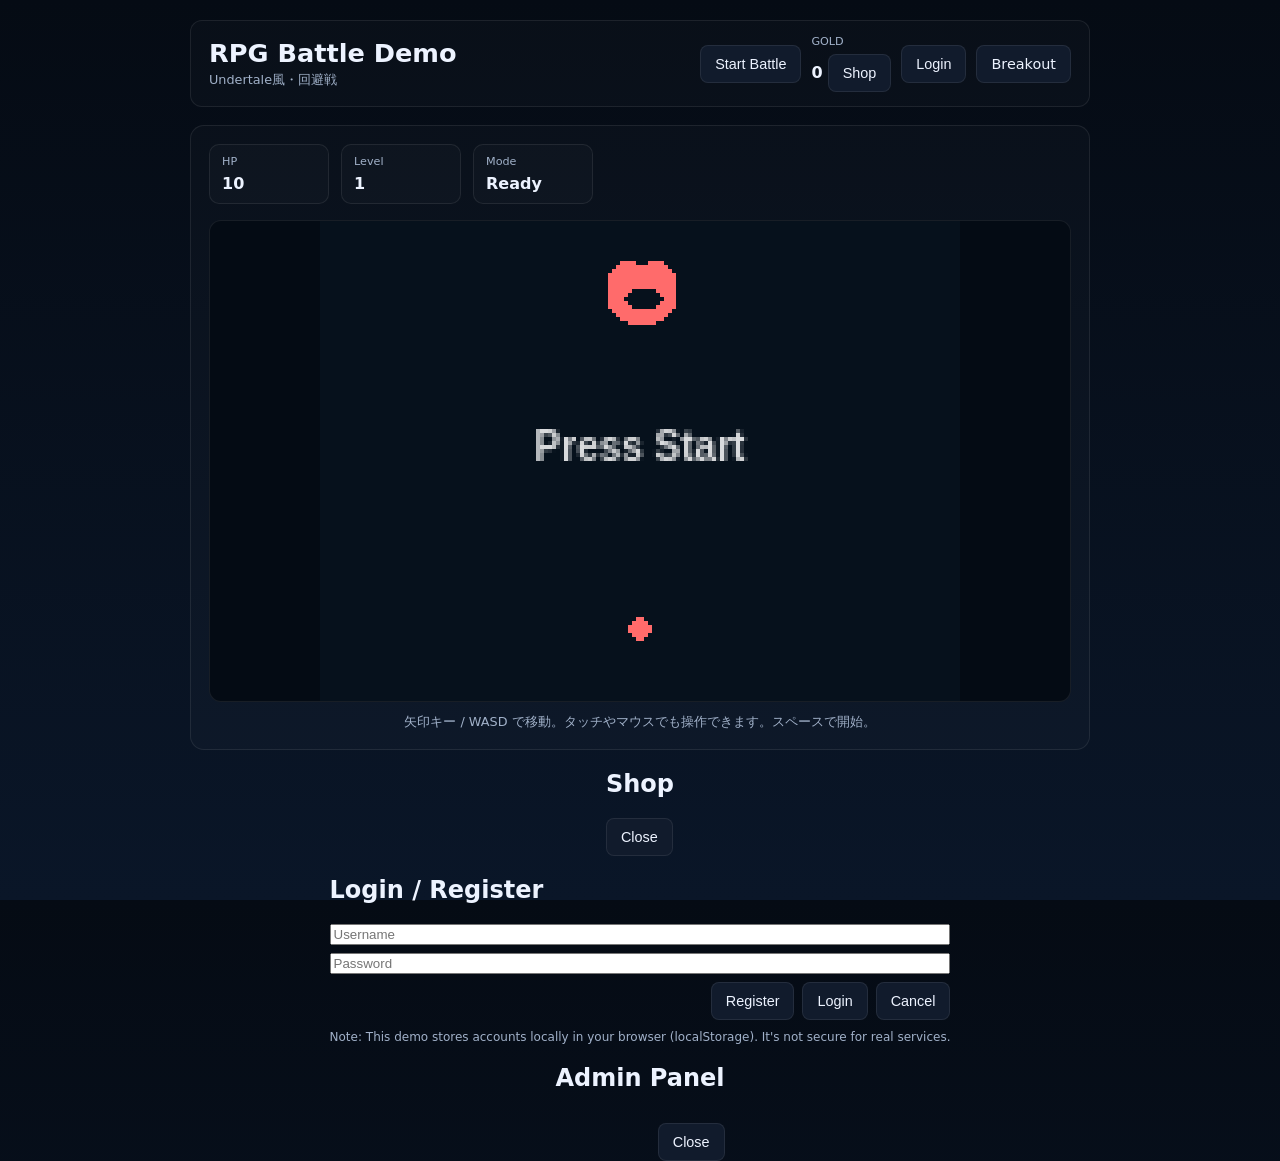
==== rpg.html @ 96dafbc0 "Add login UI and admin panel hooks to rpg.html" ====
<!doctype html>
<html lang="ja">
<head>
  <meta charset="utf-8" />
  <meta name="viewport" content="width=device-width,initial-scale=1" />
  <title>RPG Battle Demo</title>
  <link rel="stylesheet" href="rpg.css" />
</head>
<body>
  <header>
    <div class="title-group">
      <h1>RPG Battle Demo</h1>
      <div class="subtitle">Undertale風・回避戦</div>
    </div>
    <div class="top-actions">
      <button id="startBtn">Start Battle</button>
      <div class="gold-wrap">
        <span class="label">GOLD</span>
        <strong id="gold">0</strong>
        <button id="shopBtn" class="shop-btn">Shop</button>
      </div>
      <div class="auth-wrap">
        <span id="userNameDisplay" class="user-name"></span>
        <button id="loginBtn" class="auth-btn">Login</button>
        <button id="logoutBtn" class="auth-btn" style="display:none">Logout</button>
      </div>
      <a href="index.html" class="link-btn">Breakout</a>
    </div>
  </header>

  <main class="game-shell">
    <div class="status-panel">
      <div class="status-item hp-status">
        <span class="label">HP</span>
        <div class="hp-wrap">
          <div class="hp-bar" id="hpBar"><div class="hp-fill" id="hpFill"></div></div>
          <strong id="hp">10</strong>
        </div>
      </div>
      <div class="status-item">
        <span class="label">Level</span>
        <strong id="level">1</strong>
      </div>
      <div class="status-item">
        <span class="label">Mode</span>
        <strong id="mode">Ready</strong>
      </div>
    </div>

    <div class="canvas-wrap">
      <canvas id="game" width="160" height="120"></canvas>
    </div>

    <p class="hint">矢印キー / WASD で移動。タッチやマウスでも操作できます。スペースで開始。</p>
  </main>

  <!-- Shop modal -->
  <div id="shopModal" class="modal" aria-hidden="true">
    <div class="modal-content">
      <h2>Shop</h2>
      <div id="shopItems" class="shop-items">
        <!-- items inserted by JS -->
      </div>
      <div class="shop-actions">
        <button id="closeShop">Close</button>
      </div>
    </div>
  </div>

  <!-- Login / Register modal -->
  <div id="loginModal" class="modal" aria-hidden="true">
    <div class="modal-content">
      <h2>Login / Register</h2>
      <div style="display:flex;flex-direction:column;gap:8px;margin-top:8px;">
        <input id="authUser" placeholder="Username" />
        <input id="authPass" placeholder="Password" type="password" />
        <div style="display:flex;gap:8px;justify-content:flex-end;">
          <button id="authRegister">Register</button>
          <button id="authLogin">Login</button>
          <button id="authCancel">Cancel</button>
        </div>
      </div>
      <div style="font-size:12px;color:var(--muted);margin-top:10px;">Note: This demo stores accounts locally in your browser (localStorage). It's not secure for real services.</div>
    </div>
  </div>

  <!-- Admin panel modal -->
  <div id="adminPanelModal" class="modal" aria-hidden="true">
    <div class="modal-content">
      <h2>Admin Panel</h2>
      <div id="adminUserList" style="max-height:300px;overflow:auto;margin-bottom:12px"></div>
      <div style="display:flex;gap:8px;justify-content:flex-end;">
        <button id="adminCloseBtn">Close</button>
      </div>
    </div>
  </div>

  <script src="rpg.js"></script>
</body>
</html>
---- rpg.css ----
:root{
  --bg:#08121a;
  --panel:#0f1724;
  --panel2:#111b2c;
  --line:rgba(255,255,255,0.08);
  --text:#edf3ff;
  --muted:#a1b1c9;
  --accent:#7ef3c6;
  --danger:#ff6b6b;
  --warn:#ffd166;
}
*{box-sizing:border-box}
html,body{height:100%}
body{
  margin:0;
  background:linear-gradient(180deg,#050b14,#0a1628);
  color:var(--text);
  font-family: system-ui, -apple-system, BlinkMacSystemFont, "Segoe UI", sans-serif;
  display:flex;
  flex-direction:column;
  align-items:center;
  justify-content:flex-start;
  padding:20px;
}
header{
  width:min(900px, 100%);
  display:flex;
  align-items:center;
  justify-content:space-between;
  gap:12px;
  padding:14px 18px;
  background:rgba(255,255,255,0.02);
  border:1px solid var(--line);
  border-radius:12px;
}
.title-group h1{
  margin:0;
  font-size:clamp(1.2rem, 2vw, 2rem);
}
.subtitle{
  color:var(--muted);
  font-size:0.8rem;
  margin-top:4px;
}
.top-actions{
  display:flex;
  gap:10px;
  align-items:center;
}
button, .link-btn{
  border:1px solid var(--line);
  background:var(--panel2);
  color:var(--text);
  padding:10px 14px;
  border-radius:8px;
  font-size:0.9rem;
  text-decoration:none;
  cursor:pointer;
}
button:hover, .link-btn:hover{
  border-color:rgba(126,243,198,.5);
}
.game-shell{
  width:min(900px, 100%);
  margin-top:18px;
  background:rgba(255,255,255,0.02);
  border:1px solid var(--line);
  border-radius:14px;
  padding:18px;
}
.status-panel{
  display:flex;
  gap:12px;
  margin-bottom:16px;
}
.status-item{
  min-width:120px;
  border:1px solid var(--line);
  border-radius:10px;
  padding:10px 12px;
  background:rgba(255,255,255,0.02);
}
.label{
  display:block;
  font-size:0.7rem;
  color:var(--muted);
  margin-bottom:6px;
}
.canvas-wrap{
  width:100%;
  display:flex;
  justify-content:center;
  background:#040b14;
  border:1px solid var(--line);
  border-radius:12px;
  overflow:hidden;
}
canvas{
  display:block;
  width:min(100%, 640px);
  height:auto;
  image-rendering:pixelated;
  background:#06111c;
}
.hint{
  color:var(--muted);
  text-align:center;
  margin:12px 0 0;
  font-size:0.8rem;
}
@media (max-width:640px){
  header{
    flex-direction:column;
    align-items:flex-start;
  }
  .top-actions{
    width:100%;
    justify-content:space-between;
  }
}
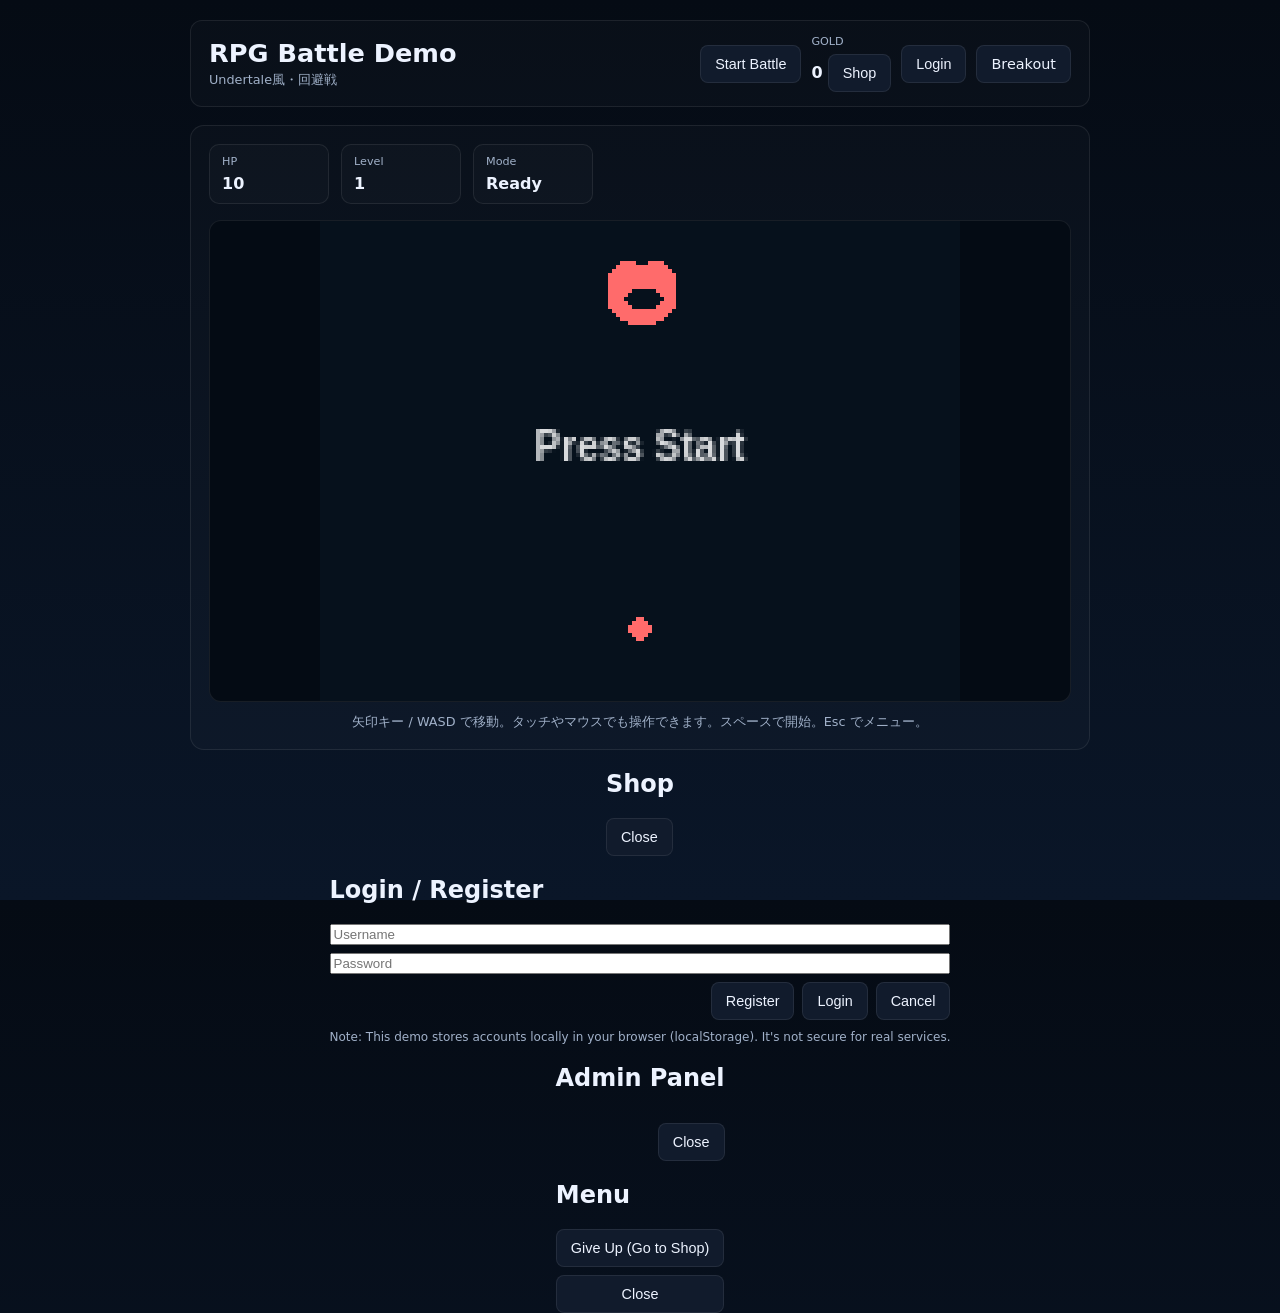
==== commit f29064c2: "Add menu modal and include enhancements script; update rpg.html" ====
--- a/rpg.html
+++ b/rpg.html
@@ -51,7 +51,7 @@
       <canvas id="game" width="160" height="120"></canvas>
     </div>
 
-    <p class="hint">矢印キー / WASD で移動。タッチやマウスでも操作できます。スペースで開始。</p>
+    <p class="hint">矢印キー / WASD で移動。タッチやマウスでも操作できます。スペースで開始。Esc でメニュー。</p>
   </main>
 
   <!-- Shop modal -->
@@ -95,6 +95,18 @@
     </div>
   </div>
 
+  <!-- Menu modal (Esc) -->
+  <div id="menuModal" class="modal" aria-hidden="true">
+    <div class="modal-content">
+      <h2>Menu</h2>
+      <div style="display:flex;flex-direction:column;gap:8px;margin-top:8px;">
+        <button id="giveUpBtn">Give Up (Go to Shop)</button>
+        <button id="closeMenuBtn">Close</button>
+      </div>
+    </div>
+  </div>
+
   <script src="rpg.js"></script>
+  <script src="enhancements.js"></script>
 </body>
 </html>
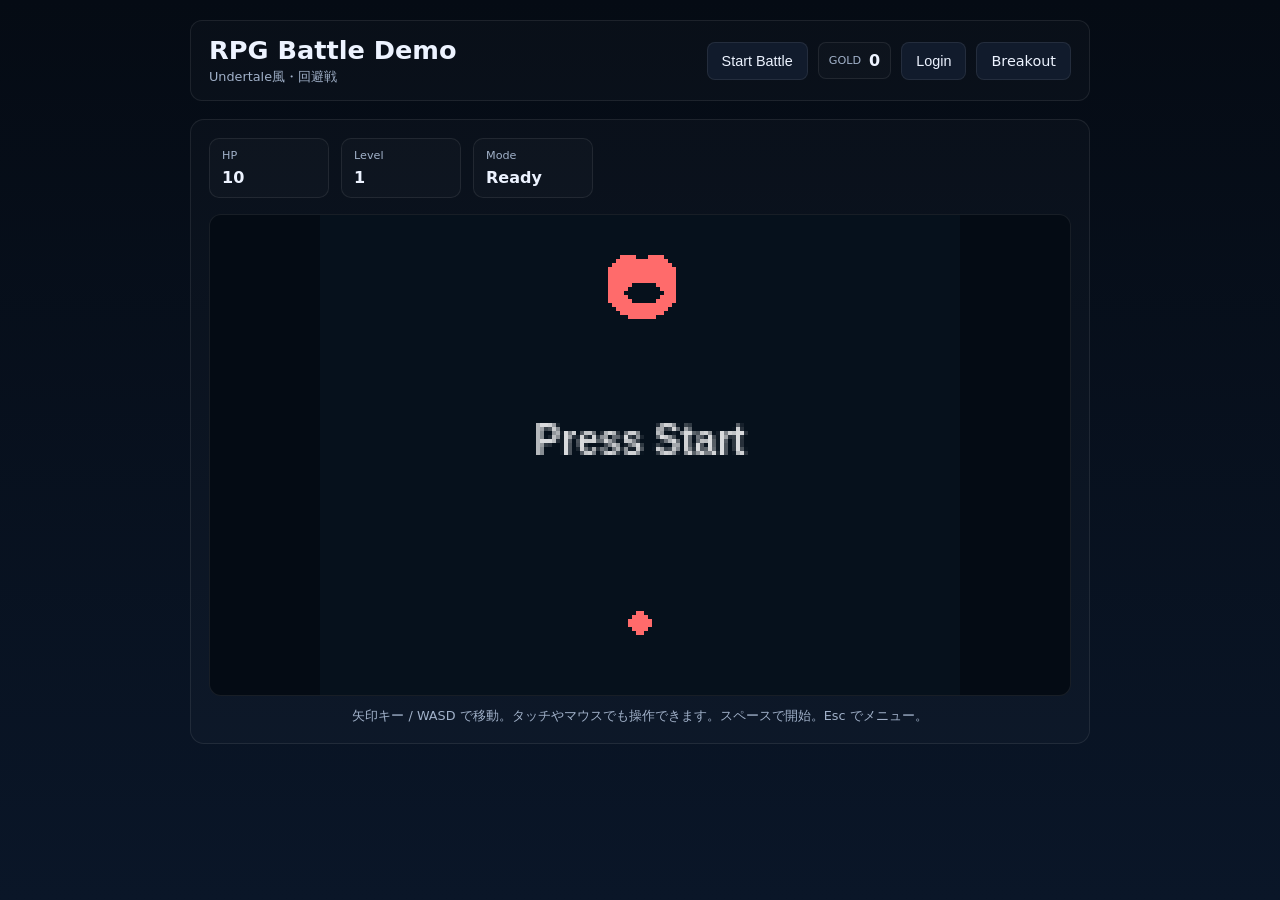
==== commit 7218ee71: "Remove shop button and add death/ESC menu flow with gold reward result and battle menu controls." ====
--- a/rpg.html
+++ b/rpg.html
@@ -17,7 +17,6 @@
       <div class="gold-wrap">
         <span class="label">GOLD</span>
         <strong id="gold">0</strong>
-        <button id="shopBtn" class="shop-btn">Shop</button>
       </div>
       <div class="auth-wrap">
         <span id="userNameDisplay" class="user-name"></span>
@@ -67,6 +66,18 @@
     </div>
   </div>
 
+  <!-- Death result modal -->
+  <div id="deathModal" class="modal" aria-hidden="true">
+    <div class="modal-content">
+      <h2>戦闘終了</h2>
+      <p>今回獲得したGOLD: <strong id="deathGold">0</strong></p>
+      <div class="modal-actions">
+        <button id="goShopBtn">Shopに移動</button>
+        <button id="replayBtn">再戦</button>
+      </div>
+    </div>
+  </div>
+
   <!-- Login / Register modal -->
   <div id="loginModal" class="modal" aria-hidden="true">
     <div class="modal-content">
@@ -100,8 +111,8 @@
     <div class="modal-content">
       <h2>Menu</h2>
       <div style="display:flex;flex-direction:column;gap:8px;margin-top:8px;">
-        <button id="giveUpBtn">Give Up (Go to Shop)</button>
-        <button id="closeMenuBtn">Close</button>
+        <button id="giveUpBtn">戦闘を諦める</button>
+        <button id="closeMenuBtn">戦闘を継続する</button>
       </div>
     </div>
   </div>
--- a/rpg.css
+++ b/rpg.css
@@ -108,6 +108,50 @@
   margin:12px 0 0;
   font-size:0.8rem;
 }
+.modal {
+  position: fixed;
+  inset: 0;
+  background: rgba(0, 0, 0, 0.6);
+  display: none;
+  align-items: center;
+  justify-content: center;
+  padding: 20px;
+  z-index: 50;
+}
+.modal.show {
+  display: flex;
+}
+.modal-content {
+  width: min(420px, 100%);
+  background: var(--panel);
+  border: 1px solid var(--line);
+  border-radius: 14px;
+  padding: 20px;
+  box-shadow: 0 20px 40px rgba(0, 0, 0, 0.35);
+}
+.modal-content h2 {
+  margin: 0;
+  font-size: 1.4rem;
+}
+.modal-actions,
+.shop-actions {
+  display: flex;
+  gap: 10px;
+  justify-content: flex-end;
+  margin-top: 16px;
+}
+.gold-wrap {
+  display: flex;
+  align-items: center;
+  gap: 8px;
+  padding: 8px 10px;
+  border: 1px solid var(--line);
+  border-radius: 8px;
+  background: rgba(255,255,255,0.02);
+}
+.gold-wrap .label {
+  margin-bottom: 0;
+}
 @media (max-width:640px){
   header{
     flex-direction:column;
@@ -118,3 +162,4 @@
     justify-content:space-between;
   }
 }
+
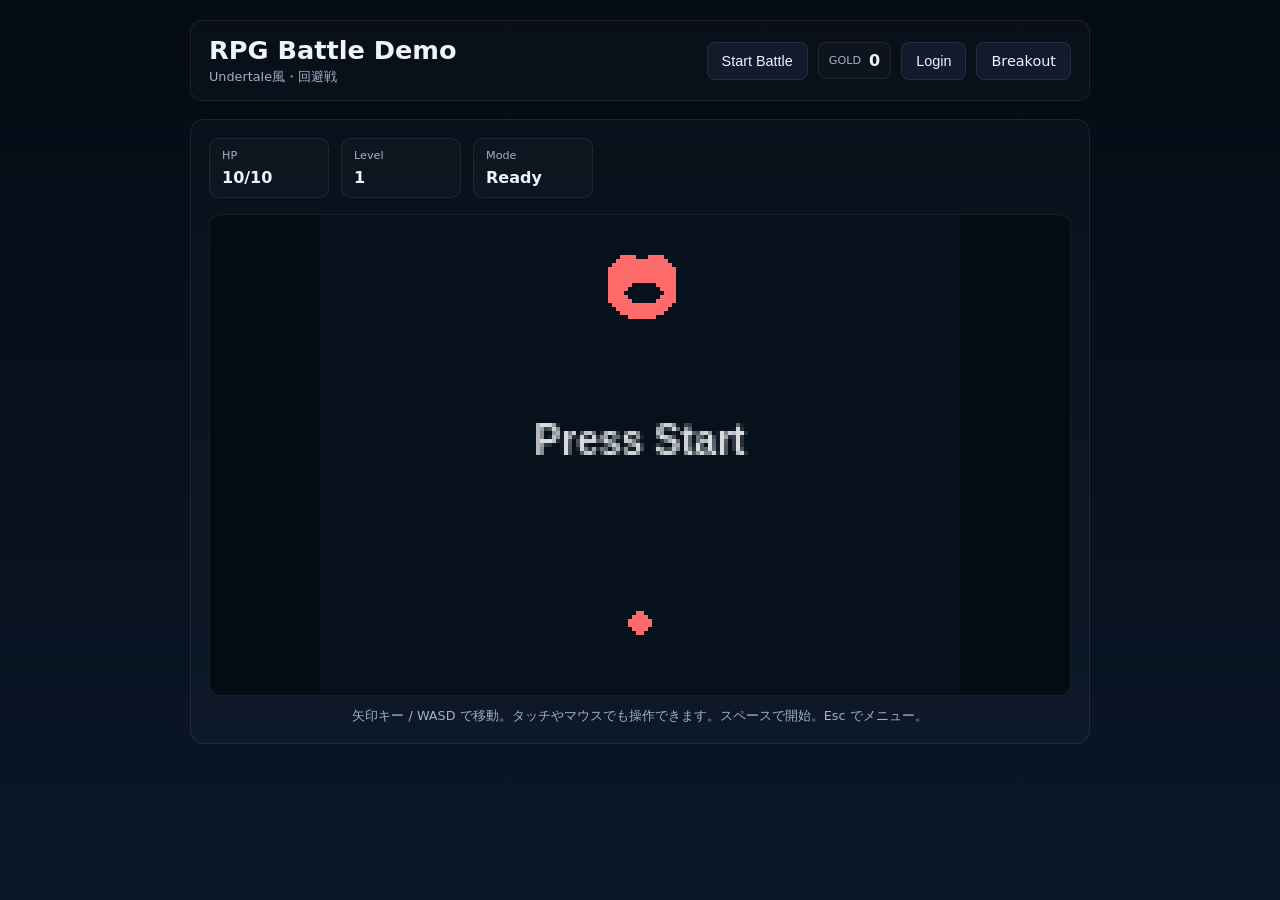
==== commit 656df63f: "Pause on menu open; full-screen shop; realtime gold, gold scaling with patternIndex; shop items: HP " ====
--- a/rpg.html
+++ b/rpg.html
@@ -118,6 +118,5 @@
   </div>
 
   <script src="rpg.js"></script>
-  <script src="enhancements.js"></script>
 </body>
 </html>
--- a/rpg.css
+++ b/rpg.css
@@ -152,6 +152,19 @@
 .gold-wrap .label {
   margin-bottom: 0;
 }
+/* full-screen shop modal content */
+.modal-content.full {
+  width: 100%;
+  height: 100%;
+  border-radius: 0;
+  display: flex;
+  flex-direction: column;
+}
+.shop-items {
+  margin-top: 16px;
+  overflow: auto;
+  flex: 1 1 auto;
+}
 @media (max-width:640px){
   header{
     flex-direction:column;
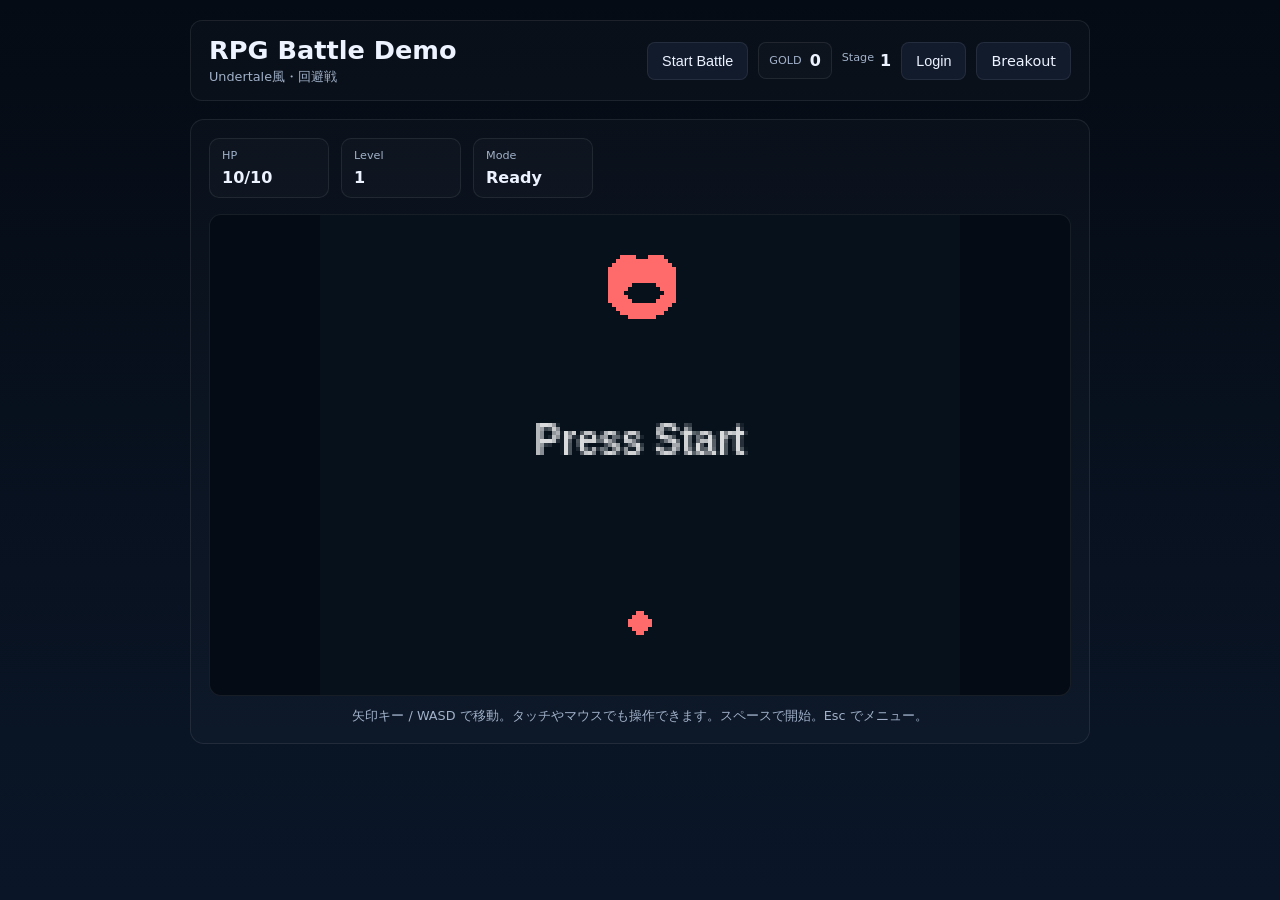
==== commit baf6b0ad: "Add stage unlock/select UI and logic; make shop item prices scale and show remaining purchases; stag" ====
--- a/rpg.html
+++ b/rpg.html
@@ -17,6 +17,10 @@
       <div class="gold-wrap">
         <span class="label">GOLD</span>
         <strong id="gold">0</strong>
+      </div>
+      <div class="status-mini">
+        <span class="label">Stage</span>
+        <strong id="stageLabel">1</strong>
       </div>
       <div class="auth-wrap">
         <span id="userNameDisplay" class="user-name"></span>
@@ -56,13 +60,33 @@
   <!-- Shop modal -->
   <div id="shopModal" class="modal" aria-hidden="true">
     <div class="modal-content">
-      <h2>Shop</h2>
-      <div id="shopItems" class="shop-items">
-        <!-- items inserted by JS -->
+      <div class="shop-header" style="display:flex;justify-content:space-between;align-items:center;">
+        <h2>Shop</h2>
+        <div style="display:flex;flex-direction:column;align-items:flex-end;">
+          <div>現在のGOLD: <strong id="shopGoldDisplay">0</strong></div>
+          <div id="invulnDisplay" style="font-size:12px;color:var(--muted);">無敵時間: 18/60 (3/10)</div>
+        </div>
       </div>
+
+      <div style="display:flex;gap:20px;margin-top:12px;">
+        <div style="flex:1 1 60%;min-width:200px;">
+          <h3>Items</h3>
+          <div id="shopItems" class="shop-items">
+            <!-- items inserted by JS -->
+          </div>
+        </div>
+        <div style="flex:1 1 40%;min-width:180px;">
+          <h3>Stages</h3>
+          <div id="stageList" class="stage-list">
+            <!-- stages inserted by JS -->
+          </div>
+        </div>
+      </div>
+
       <div class="shop-actions">
         <button id="closeShop">Close</button>
       </div>
+      <div id="shopEffects" class="shop-effects" aria-hidden="true"></div>
     </div>
   </div>
 
--- a/rpg.css
+++ b/rpg.css
@@ -1,3 +1,4 @@
+/* rpg.css updates for stage/shop visuals */
 :root{
   --bg:#08121a;
   --panel:#0f1724;
@@ -47,6 +48,7 @@
   gap:10px;
   align-items:center;
 }
+.status-mini{display:flex;align-items:center;gap:6px}
 button, .link-btn{
   border:1px solid var(--line);
   background:var(--panel2);
@@ -128,6 +130,7 @@
   border-radius: 14px;
   padding: 20px;
   box-shadow: 0 20px 40px rgba(0, 0, 0, 0.35);
+  position: relative;
 }
 .modal-content h2 {
   margin: 0;
@@ -152,7 +155,6 @@
 .gold-wrap .label {
   margin-bottom: 0;
 }
-/* full-screen shop modal content */
 .modal-content.full {
   width: 100%;
   height: 100%;
@@ -165,6 +167,32 @@
   overflow: auto;
   flex: 1 1 auto;
 }
+.shop-effects {
+  position: absolute;
+  left: 16px;
+  right: 16px;
+  bottom: 16px;
+  pointer-events: none;
+}
+.purchase-effect {
+  display: inline-block;
+  background: rgba(126,243,198,0.12);
+  color: var(--accent);
+  border: 1px solid rgba(126,243,198,0.25);
+  padding: 8px 12px;
+  border-radius: 8px;
+  margin-top: 6px;
+  transform: translateY(0);
+  opacity: 1;
+  transition: transform 0.6s ease, opacity 0.6s ease;
+}
+.purchase-effect.fade {
+  transform: translateY(-30px);
+  opacity: 0;
+}
+.stage-list { margin-top:8px }
+.stage-row { border-bottom:1px solid rgba(255,255,255,0.03); padding:6px 0 }
+.stage-row button[disabled] { opacity: 0.5 }
 @media (max-width:640px){
   header{
     flex-direction:column;
@@ -175,4 +203,3 @@
     justify-content:space-between;
   }
 }
-
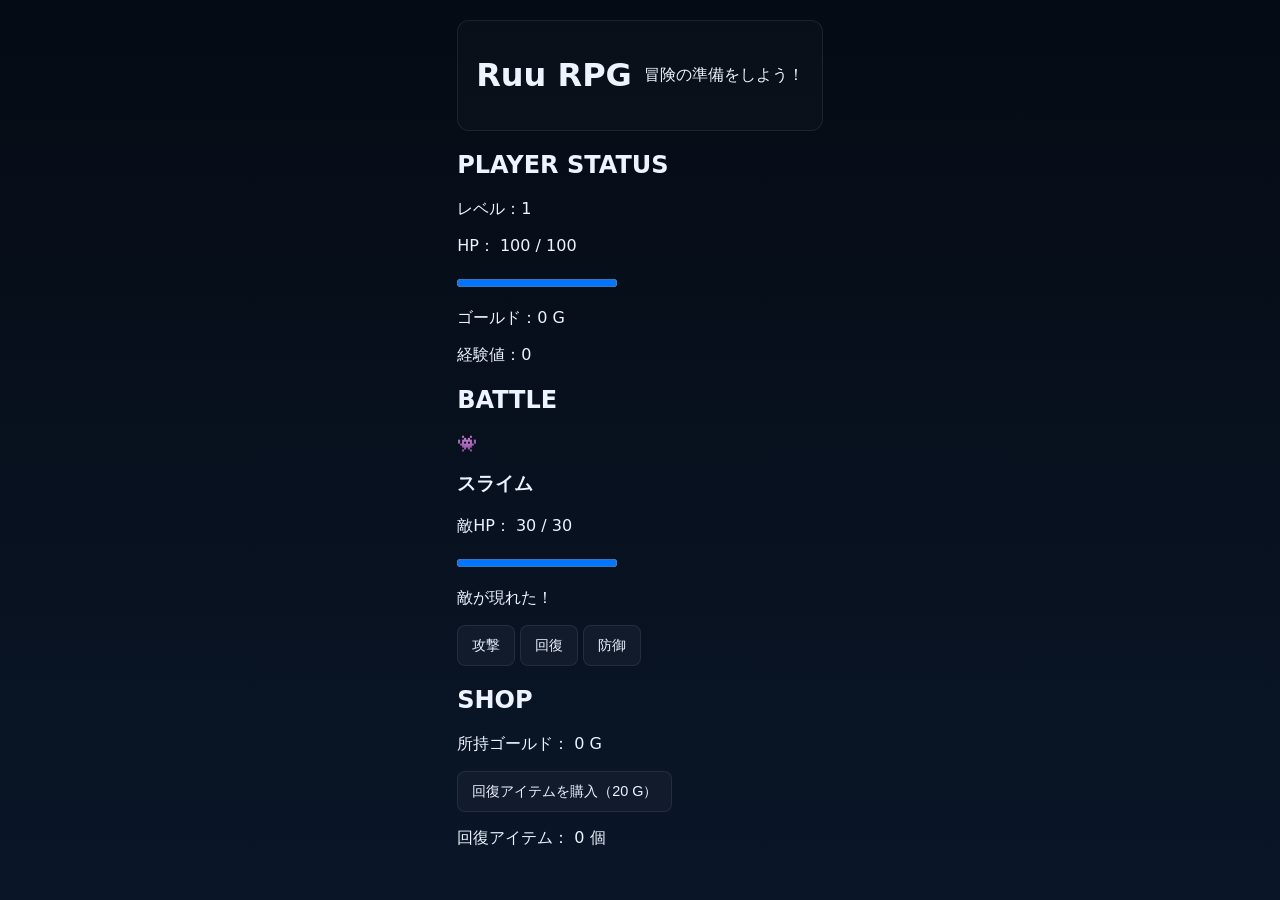
==== commit 56d8b127: "Update rpg.html" ====
--- a/rpg.html
+++ b/rpg.html
@@ -1,146 +1,125 @@
-<!doctype html>
+
+<!DOCTYPE html>
 <html lang="ja">
 <head>
-  <meta charset="utf-8" />
-  <meta name="viewport" content="width=device-width,initial-scale=1" />
-  <title>RPG Battle Demo</title>
-  <link rel="stylesheet" href="rpg.css" />
+  <meta charset="UTF-8">
+  <meta name="viewport" content="width=device-width, initial-scale=1.0">
+
+  <title>Ruu RPG - Game</title>
+
+  <link rel="stylesheet" href="rpg.css">
 </head>
+
 <body>
-  <header>
-    <div class="title-group">
-      <h1>RPG Battle Demo</h1>
-      <div class="subtitle">Undertale風・回避戦</div>
-    </div>
-    <div class="top-actions">
-      <button id="startBtn">Start Battle</button>
-      <div class="gold-wrap">
-        <span class="label">GOLD</span>
-        <strong id="gold">0</strong>
+  <main id="rpg-game">
+    <!-- ゲーム画面 -->
+    <header id="game-header">
+      <h1>Ruu RPG</h1>
+      <p id="game-message" role="status" aria-live="polite">
+        冒険の準備をしよう！
+      </p>
+    </header>
+
+    <!-- ステータス -->
+    <section id="status-panel" aria-label="プレイヤーのステータス">
+      <h2>PLAYER STATUS</h2>
+
+      <p>レベル：<span id="player-level">1</span></p>
+
+      <p>
+        HP：
+        <span id="player-hp">100</span>
+        /
+        <span id="player-max-hp">100</span>
+      </p>
+
+      <progress
+        id="player-hp-bar"
+        value="100"
+        max="100"
+        aria-label="プレイヤーのHP"
+      ></progress>
+
+      <p>ゴールド：<span id="player-gold">0</span> G</p>
+
+      <p>経験値：<span id="player-exp">0</span></p>
+    </section>
+
+    <!-- 戦闘エリア -->
+    <section id="battle-panel" aria-label="戦闘">
+      <h2>BATTLE</h2>
+
+      <div id="enemy-area">
+        <div id="enemy-icon" aria-hidden="true">👾</div>
+
+        <h3 id="enemy-name">スライム</h3>
+
+        <p>
+          敵HP：
+          <span id="enemy-hp">30</span>
+          /
+          <span id="enemy-max-hp">30</span>
+        </p>
+
+        <progress
+          id="enemy-hp-bar"
+          value="30"
+          max="30"
+          aria-label="敵のHP"
+        ></progress>
       </div>
-      <div class="status-mini">
-        <span class="label">Stage</span>
-        <strong id="stageLabel">1</strong>
+
+      <div id="battle-log" role="log" aria-live="polite">
+        <p>敵が現れた！</p>
       </div>
-      <div class="auth-wrap">
-        <span id="userNameDisplay" class="user-name"></span>
-        <button id="loginBtn" class="auth-btn">Login</button>
-        <button id="logoutBtn" class="auth-btn" style="display:none">Logout</button>
+
+      <div id="battle-actions">
+        <button id="attack-button" type="button">
+          攻撃
+        </button>
+
+        <button id="heal-button" type="button">
+          回復
+        </button>
+
+        <button id="defend-button" type="button">
+          防御
+        </button>
       </div>
-      <a href="index.html" class="link-btn">Breakout</a>
-    </div>
-  </header>
+    </section>
 
-  <main class="game-shell">
-    <div class="status-panel">
-      <div class="status-item hp-status">
-        <span class="label">HP</span>
-        <div class="hp-wrap">
-          <div class="hp-bar" id="hpBar"><div class="hp-fill" id="hpFill"></div></div>
-          <strong id="hp">10</strong>
-        </div>
-      </div>
-      <div class="status-item">
-        <span class="label">Level</span>
-        <strong id="level">1</strong>
-      </div>
-      <div class="status-item">
-        <span class="label">Mode</span>
-        <strong id="mode">Ready</strong>
-      </div>
-    </div>
+    <!-- ショップ -->
+    <section id="shop-panel" aria-label="ショップ">
+      <h2>SHOP</h2>
 
-    <div class="canvas-wrap">
-      <canvas id="game" width="160" height="120"></canvas>
-    </div>
+      <p>
+        所持ゴールド：
+        <span id="shop-gold">0</span> G
+      </p>
 
-    <p class="hint">矢印キー / WASD で移動。タッチやマウスでも操作できます。スペースで開始。Esc でメニュー。</p>
+      <button id="buy-potion-button" type="button">
+        回復アイテムを購入（20 G）
+      </button>
+
+      <p>
+        回復アイテム：
+        <span id="potion-count">0</span> 個
+      </p>
+    </section>
+
+    <!-- ゲームオーバー -->
+    <section id="game-over-screen" hidden>
+      <h2>GAME OVER</h2>
+
+      <p>冒険はここで終わってしまった……</p>
+
+      <button id="restart-button" type="button">
+        もう一度挑戦する
+      </button>
+    </section>
   </main>
 
-  <!-- Shop modal -->
-  <div id="shopModal" class="modal" aria-hidden="true">
-    <div class="modal-content">
-      <div class="shop-header" style="display:flex;justify-content:space-between;align-items:center;">
-        <h2>Shop</h2>
-        <div style="display:flex;flex-direction:column;align-items:flex-end;">
-          <div>現在のGOLD: <strong id="shopGoldDisplay">0</strong></div>
-          <div id="invulnDisplay" style="font-size:12px;color:var(--muted);">無敵時間: 18/60 (3/10)</div>
-        </div>
-      </div>
-
-      <div style="display:flex;gap:20px;margin-top:12px;">
-        <div style="flex:1 1 60%;min-width:200px;">
-          <h3>Items</h3>
-          <div id="shopItems" class="shop-items">
-            <!-- items inserted by JS -->
-          </div>
-        </div>
-        <div style="flex:1 1 40%;min-width:180px;">
-          <h3>Stages</h3>
-          <div id="stageList" class="stage-list">
-            <!-- stages inserted by JS -->
-          </div>
-        </div>
-      </div>
-
-      <div class="shop-actions">
-        <button id="closeShop">Close</button>
-      </div>
-      <div id="shopEffects" class="shop-effects" aria-hidden="true"></div>
-    </div>
-  </div>
-
-  <!-- Death result modal -->
-  <div id="deathModal" class="modal" aria-hidden="true">
-    <div class="modal-content">
-      <h2>戦闘終了</h2>
-      <p>今回獲得したGOLD: <strong id="deathGold">0</strong></p>
-      <div class="modal-actions">
-        <button id="goShopBtn">Shopに移動</button>
-        <button id="replayBtn">再戦</button>
-      </div>
-    </div>
-  </div>
-
-  <!-- Login / Register modal -->
-  <div id="loginModal" class="modal" aria-hidden="true">
-    <div class="modal-content">
-      <h2>Login / Register</h2>
-      <div style="display:flex;flex-direction:column;gap:8px;margin-top:8px;">
-        <input id="authUser" placeholder="Username" />
-        <input id="authPass" placeholder="Password" type="password" />
-        <div style="display:flex;gap:8px;justify-content:flex-end;">
-          <button id="authRegister">Register</button>
-          <button id="authLogin">Login</button>
-          <button id="authCancel">Cancel</button>
-        </div>
-      </div>
-      <div style="font-size:12px;color:var(--muted);margin-top:10px;">Note: This demo stores accounts locally in your browser (localStorage). It's not secure for real services.</div>
-    </div>
-  </div>
-
-  <!-- Admin panel modal -->
-  <div id="adminPanelModal" class="modal" aria-hidden="true">
-    <div class="modal-content">
-      <h2>Admin Panel</h2>
-      <div id="adminUserList" style="max-height:300px;overflow:auto;margin-bottom:12px"></div>
-      <div style="display:flex;gap:8px;justify-content:flex-end;">
-        <button id="adminCloseBtn">Close</button>
-      </div>
-    </div>
-  </div>
-
-  <!-- Menu modal (Esc) -->
-  <div id="menuModal" class="modal" aria-hidden="true">
-    <div class="modal-content">
-      <h2>Menu</h2>
-      <div style="display:flex;flex-direction:column;gap:8px;margin-top:8px;">
-        <button id="giveUpBtn">戦闘を諦める</button>
-        <button id="closeMenuBtn">戦闘を継続する</button>
-      </div>
-    </div>
-  </div>
-
-  <script src="rpg.js"></script>
+  <!-- ゲームの処理 -->
+  <script src="rpg.js" defer></script>
 </body>
 </html>
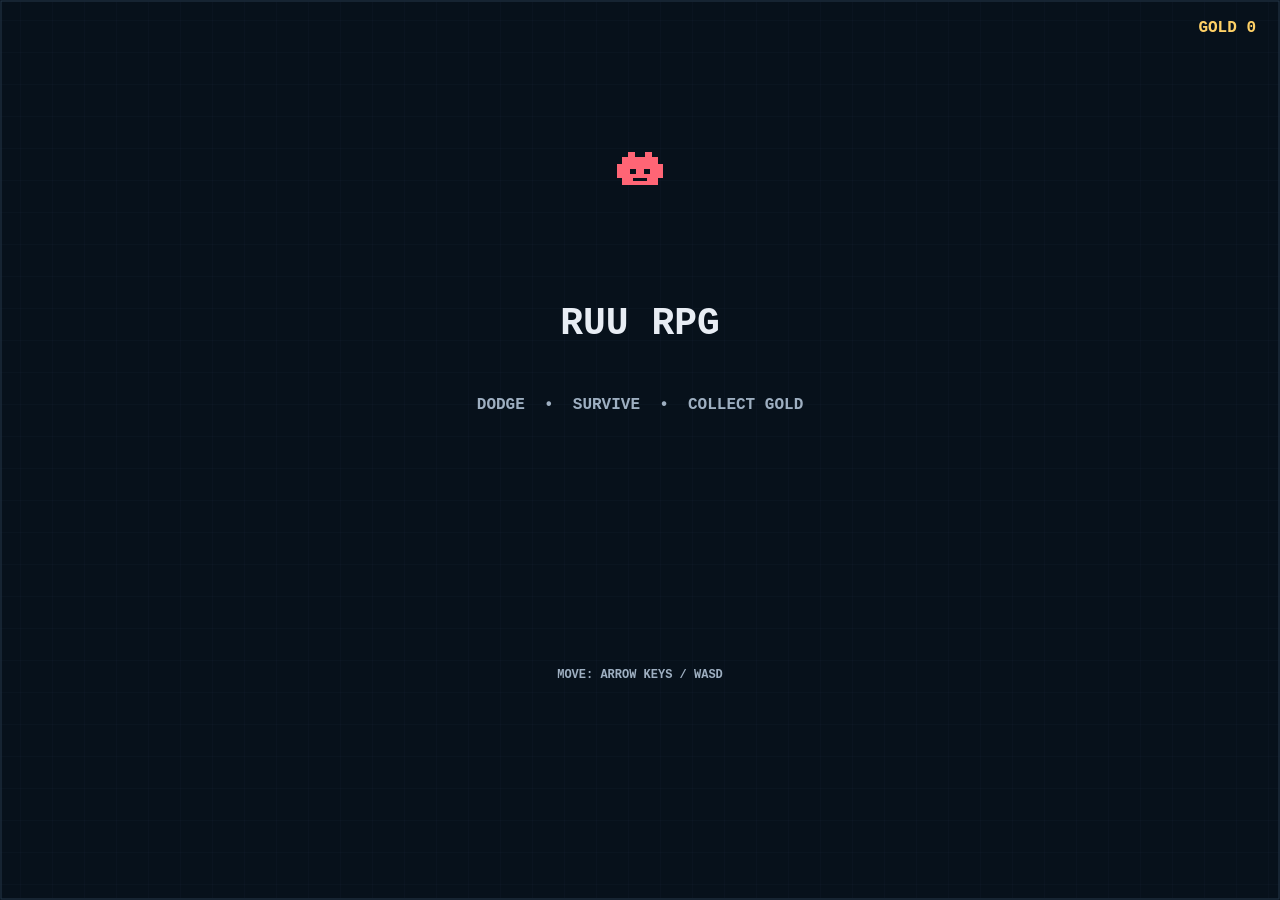
==== commit e241ebda: "Update rpg.html" ====
--- a/rpg.html
+++ b/rpg.html
@@ -1,125 +1,28 @@
-
-<!DOCTYPE html>
+<!doctype html>
 <html lang="ja">
 <head>
-  <meta charset="UTF-8">
-  <meta name="viewport" content="width=device-width, initial-scale=1.0">
-
+  <meta charset="utf-8">
+  <meta name="viewport" content="width=device-width,initial-scale=1,maximum-scale=1,user-scalable=no">
+  <meta name="theme-color" content="#07111b">
   <title>Ruu RPG - Game</title>
-
   <link rel="stylesheet" href="rpg.css">
 </head>
-
 <body>
-  <main id="rpg-game">
-    <!-- ゲーム画面 -->
-    <header id="game-header">
-      <h1>Ruu RPG</h1>
-      <p id="game-message" role="status" aria-live="polite">
-        冒険の準備をしよう！
-      </p>
-    </header>
-
-    <!-- ステータス -->
-    <section id="status-panel" aria-label="プレイヤーのステータス">
-      <h2>PLAYER STATUS</h2>
-
-      <p>レベル：<span id="player-level">1</span></p>
-
-      <p>
-        HP：
-        <span id="player-hp">100</span>
-        /
-        <span id="player-max-hp">100</span>
-      </p>
-
-      <progress
-        id="player-hp-bar"
-        value="100"
-        max="100"
-        aria-label="プレイヤーのHP"
-      ></progress>
-
-      <p>ゴールド：<span id="player-gold">0</span> G</p>
-
-      <p>経験値：<span id="player-exp">0</span></p>
-    </section>
-
-    <!-- 戦闘エリア -->
-    <section id="battle-panel" aria-label="戦闘">
-      <h2>BATTLE</h2>
-
-      <div id="enemy-area">
-        <div id="enemy-icon" aria-hidden="true">👾</div>
-
-        <h3 id="enemy-name">スライム</h3>
-
-        <p>
-          敵HP：
-          <span id="enemy-hp">30</span>
-          /
-          <span id="enemy-max-hp">30</span>
-        </p>
-
-        <progress
-          id="enemy-hp-bar"
-          value="30"
-          max="30"
-          aria-label="敵のHP"
-        ></progress>
+  <main id="game-shell">
+    <canvas id="game" aria-label="Ruu RPG のゲーム画面"></canvas>
+    <div id="rotate-note">横向き画面がおすすめです</div>
+    <div id="touch-controls" aria-label="タッチ操作">
+      <div id="dpad" aria-label="移動操作">
+        <button data-dir="up" aria-label="上へ">▲</button>
+        <div class="dpad-middle">
+          <button data-dir="left" aria-label="左へ">◀</button>
+          <button data-dir="down" aria-label="下へ">▼</button>
+          <button data-dir="right" aria-label="右へ">▶</button>
+        </div>
       </div>
-
-      <div id="battle-log" role="log" aria-live="polite">
-        <p>敵が現れた！</p>
-      </div>
-
-      <div id="battle-actions">
-        <button id="attack-button" type="button">
-          攻撃
-        </button>
-
-        <button id="heal-button" type="button">
-          回復
-        </button>
-
-        <button id="defend-button" type="button">
-          防御
-        </button>
-      </div>
-    </section>
-
-    <!-- ショップ -->
-    <section id="shop-panel" aria-label="ショップ">
-      <h2>SHOP</h2>
-
-      <p>
-        所持ゴールド：
-        <span id="shop-gold">0</span> G
-      </p>
-
-      <button id="buy-potion-button" type="button">
-        回復アイテムを購入（20 G）
-      </button>
-
-      <p>
-        回復アイテム：
-        <span id="potion-count">0</span> 個
-      </p>
-    </section>
-
-    <!-- ゲームオーバー -->
-    <section id="game-over-screen" hidden>
-      <h2>GAME OVER</h2>
-
-      <p>冒険はここで終わってしまった……</p>
-
-      <button id="restart-button" type="button">
-        もう一度挑戦する
-      </button>
-    </section>
+      <button id="touch-start">START</button>
+    </div>
   </main>
-
-  <!-- ゲームの処理 -->
-  <script src="rpg.js" defer></script>
+  <script src="rpg.js"></script>
 </body>
 </html>
--- a/rpg.css
+++ b/rpg.css
@@ -1,205 +1,71 @@
-/* rpg.css updates for stage/shop visuals */
-:root{
-  --bg:#08121a;
-  --panel:#0f1724;
-  --panel2:#111b2c;
-  --line:rgba(255,255,255,0.08);
-  --text:#edf3ff;
-  --muted:#a1b1c9;
-  --accent:#7ef3c6;
-  --danger:#ff6b6b;
-  --warn:#ffd166;
+/* Ruu RPG — fullscreen pixel-art dodge game */
+:root {
+  color-scheme: dark;
+  --bg: #07111b;
+  --line: #26384b;
+  --text: #e8edf4;
+  --pink: #ff6575;
+  --gold: #ffd166;
 }
-*{box-sizing:border-box}
-html,body{height:100%}
-body{
-  margin:0;
-  background:linear-gradient(180deg,#050b14,#0a1628);
-  color:var(--text);
-  font-family: system-ui, -apple-system, BlinkMacSystemFont, "Segoe UI", sans-serif;
-  display:flex;
-  flex-direction:column;
-  align-items:center;
-  justify-content:flex-start;
-  padding:20px;
-}
-header{
-  width:min(900px, 100%);
-  display:flex;
-  align-items:center;
-  justify-content:space-between;
-  gap:12px;
-  padding:14px 18px;
-  background:rgba(255,255,255,0.02);
-  border:1px solid var(--line);
-  border-radius:12px;
-}
-.title-group h1{
-  margin:0;
-  font-size:clamp(1.2rem, 2vw, 2rem);
-}
-.subtitle{
-  color:var(--muted);
-  font-size:0.8rem;
-  margin-top:4px;
-}
-.top-actions{
-  display:flex;
-  gap:10px;
-  align-items:center;
-}
-.status-mini{display:flex;align-items:center;gap:6px}
-button, .link-btn{
-  border:1px solid var(--line);
-  background:var(--panel2);
-  color:var(--text);
-  padding:10px 14px;
-  border-radius:8px;
-  font-size:0.9rem;
-  text-decoration:none;
-  cursor:pointer;
-}
-button:hover, .link-btn:hover{
-  border-color:rgba(126,243,198,.5);
-}
-.game-shell{
-  width:min(900px, 100%);
-  margin-top:18px;
-  background:rgba(255,255,255,0.02);
-  border:1px solid var(--line);
-  border-radius:14px;
-  padding:18px;
-}
-.status-panel{
-  display:flex;
-  gap:12px;
-  margin-bottom:16px;
-}
-.status-item{
-  min-width:120px;
-  border:1px solid var(--line);
-  border-radius:10px;
-  padding:10px 12px;
-  background:rgba(255,255,255,0.02);
-}
-.label{
-  display:block;
-  font-size:0.7rem;
-  color:var(--muted);
-  margin-bottom:6px;
-}
-.canvas-wrap{
-  width:100%;
-  display:flex;
-  justify-content:center;
-  background:#040b14;
-  border:1px solid var(--line);
-  border-radius:12px;
-  overflow:hidden;
-}
-canvas{
-  display:block;
-  width:min(100%, 640px);
-  height:auto;
-  image-rendering:pixelated;
-  background:#06111c;
-}
-.hint{
-  color:var(--muted);
-  text-align:center;
-  margin:12px 0 0;
-  font-size:0.8rem;
-}
-.modal {
-  position: fixed;
-  inset: 0;
-  background: rgba(0, 0, 0, 0.6);
-  display: none;
-  align-items: center;
-  justify-content: center;
-  padding: 20px;
-  z-index: 50;
-}
-.modal.show {
-  display: flex;
-}
-.modal-content {
-  width: min(420px, 100%);
-  background: var(--panel);
-  border: 1px solid var(--line);
-  border-radius: 14px;
-  padding: 20px;
-  box-shadow: 0 20px 40px rgba(0, 0, 0, 0.35);
-  position: relative;
-}
-.modal-content h2 {
-  margin: 0;
-  font-size: 1.4rem;
-}
-.modal-actions,
-.shop-actions {
-  display: flex;
-  gap: 10px;
-  justify-content: flex-end;
-  margin-top: 16px;
-}
-.gold-wrap {
-  display: flex;
-  align-items: center;
-  gap: 8px;
-  padding: 8px 10px;
-  border: 1px solid var(--line);
-  border-radius: 8px;
-  background: rgba(255,255,255,0.02);
-}
-.gold-wrap .label {
-  margin-bottom: 0;
-}
-.modal-content.full {
+* { box-sizing: border-box; }
+html, body {
   width: 100%;
   height: 100%;
-  border-radius: 0;
-  display: flex;
-  flex-direction: column;
+  margin: 0;
+  overflow: hidden;
+  background: var(--bg);
+  color: var(--text);
+  font-family: "Courier New", monospace;
+  overscroll-behavior: none;
 }
-.shop-items {
-  margin-top: 16px;
-  overflow: auto;
-  flex: 1 1 auto;
+body { position: fixed; inset: 0; }
+#game-shell { position: fixed; inset: 0; overflow: hidden; background: var(--bg); }
+#game {
+  display: block;
+  width: 100%;
+  height: 100%;
+  image-rendering: pixelated;
+  touch-action: none;
 }
-.shop-effects {
+#touch-controls {
   position: absolute;
-  left: 16px;
-  right: 16px;
-  bottom: 16px;
+  inset: auto 0 max(14px, env(safe-area-inset-bottom)) 0;
+  display: none;
+  align-items: end;
+  justify-content: space-between;
+  padding: 0 18px;
   pointer-events: none;
 }
-.purchase-effect {
-  display: inline-block;
-  background: rgba(126,243,198,0.12);
-  color: var(--accent);
-  border: 1px solid rgba(126,243,198,0.25);
-  padding: 8px 12px;
+#dpad { display: flex; flex-direction: column; align-items: center; gap: 5px; pointer-events: auto; }
+.dpad-middle { display: flex; align-items: center; gap: 5px; }
+#touch-controls button {
+  width: 44px; height: 44px;
+  border: 2px solid #51647a;
   border-radius: 8px;
-  margin-top: 6px;
-  transform: translateY(0);
-  opacity: 1;
-  transition: transform 0.6s ease, opacity 0.6s ease;
+  background: #142334dd;
+  color: #fff;
+  font: bold 18px "Courier New", monospace;
+  touch-action: none;
+  user-select: none;
 }
-.purchase-effect.fade {
-  transform: translateY(-30px);
-  opacity: 0;
+#touch-start { pointer-events: auto; width: 82px !important; height: 48px !important; color: var(--gold) !important; }
+#rotate-note {
+  display: none;
+  position: absolute;
+  left: 50%; top: 12px;
+  transform: translateX(-50%);
+  padding: 5px 9px;
+  background: #07111bcc;
+  color: #aab8c8;
+  font-size: 11px;
+  pointer-events: none;
 }
-.stage-list { margin-top:8px }
-.stage-row { border-bottom:1px solid rgba(255,255,255,0.03); padding:6px 0 }
-.stage-row button[disabled] { opacity: 0.5 }
-@media (max-width:640px){
-  header{
-    flex-direction:column;
-    align-items:flex-start;
-  }
-  .top-actions{
-    width:100%;
-    justify-content:space-between;
-  }
+@media (pointer: coarse) {
+  #touch-controls { display: flex; }
+  #rotate-note { display: block; }
 }
+@media (max-height: 420px) and (pointer: coarse) {
+  #touch-controls { padding: 0 10px; bottom: 6px; }
+  #touch-controls button { width: 36px; height: 36px; }
+  #touch-start { width: 72px !important; height: 38px !important; }
+}
